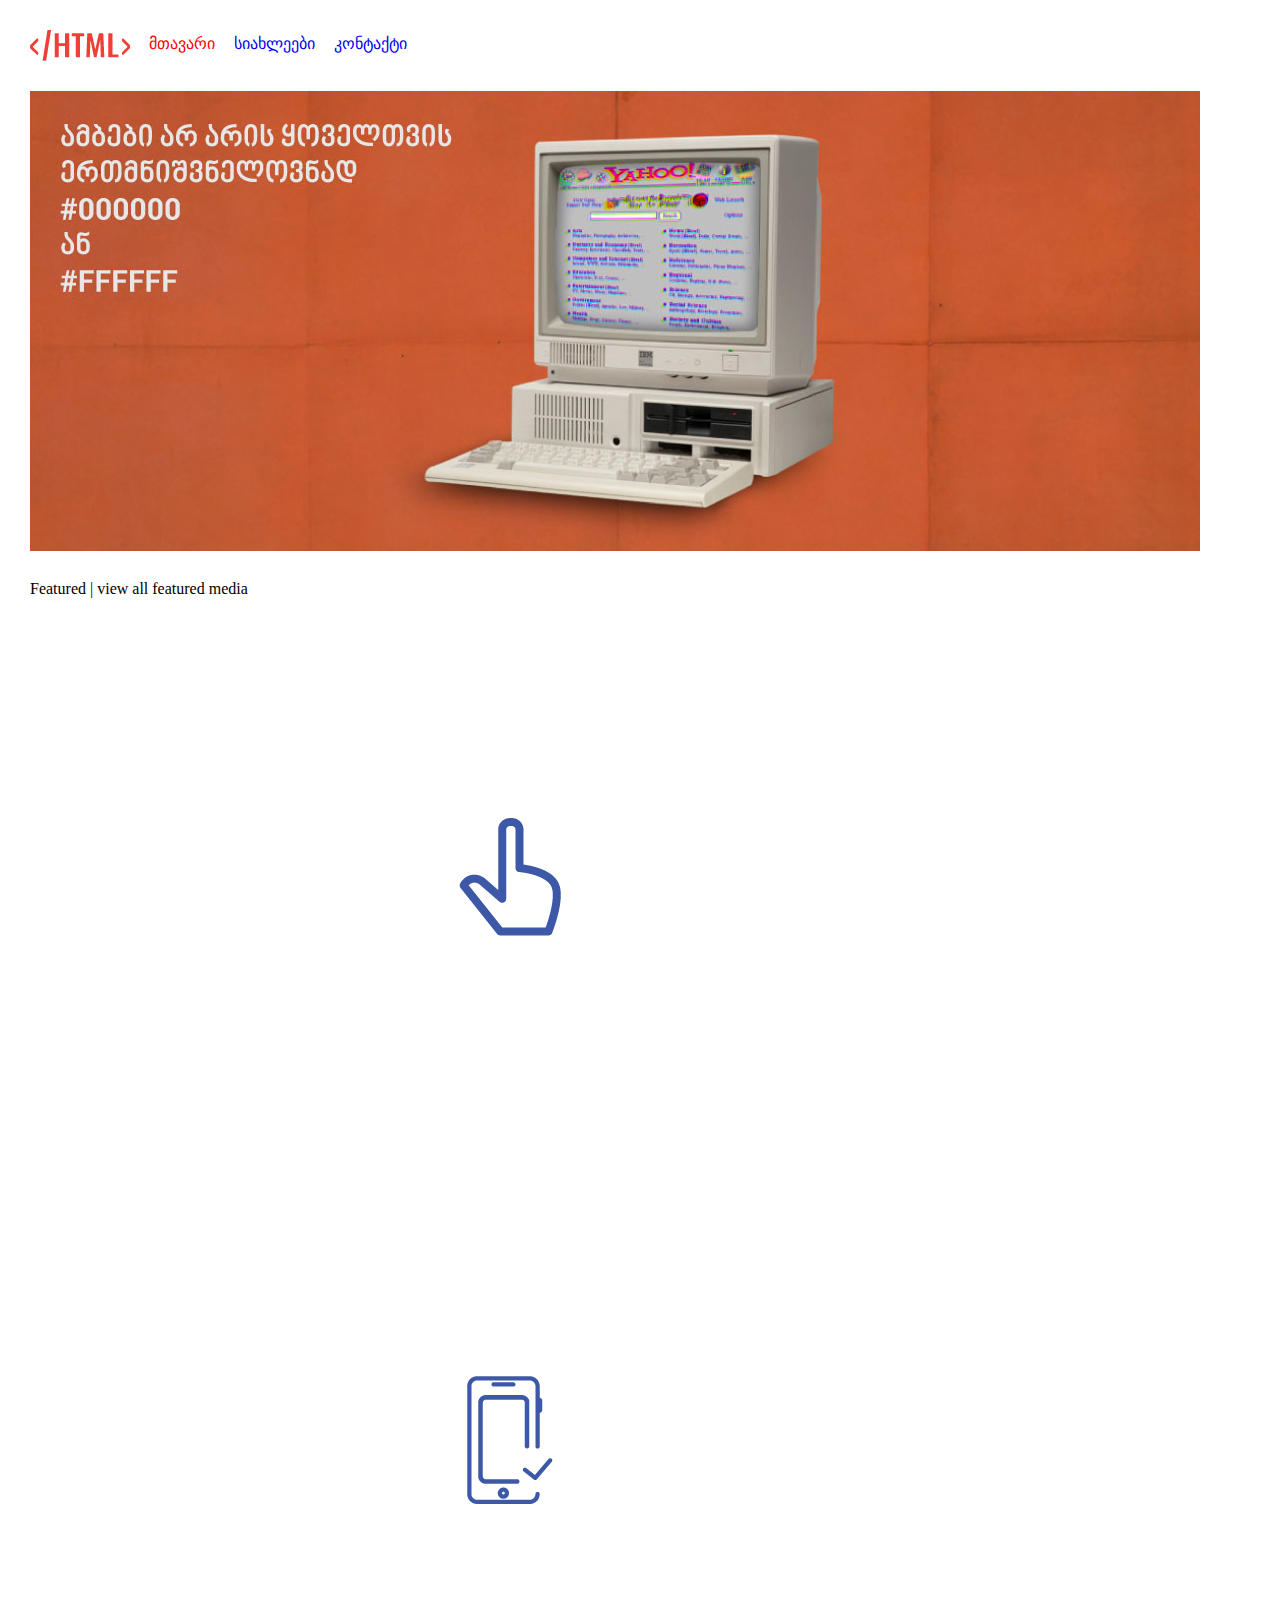
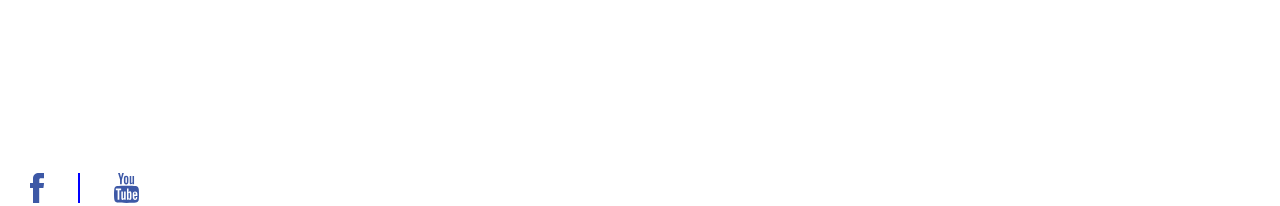
==== index.html @ 6ba9b352 "add project" ====
<!DOCTYPE html>
<html>
<head>
	<title>გაკვეთილი 4</title>
	<link rel="stylesheet" type="text/css" href="css/reset.css">
	<link rel="stylesheet" type="text/css" href="css/style.css">
	

</head>
<body>
	<header>
	  <img class="logo" src="image/logo.png" alt="logo">
		<nav class="nav">
			<ul class="nav-ul">
				<li class="nav-li">
					<a  class="nav-a" href="index.html"> <span class="witeli"> მთავარი </a>
				</li>
				<li class="nav-li">
					<a class="nav-a active" href="news.html"> სიახლეები </a>
				</li>
				<li class="nav-li">
					<a class="nav-a" href="contact.html"> კონტაქტი </a>
				</li>			
			</ul>		
		</nav>
		<img class="image" src="image/komp.jpg">
	</header>
	<section>
		<h3 class="satauri2"> Featured | view all featured media </h3>
		<img class="logo14" src="image/logo14.png" alt="logo14">
		<img class="logo13" src="image/logo13.png" alt="logo13">
    </section>
		<footer>
		<div class="footer-box">
			<img class="img" src="image/fb.svg" alt="facebook">
			<div class="divider"> </div>
			<img  class="img" src="image/youtube.svg" alt="youtube">
		</div>
	</footer>


</body>
</html>
---- css/style.css ----
.logo{
	width:100px;
	vertical-align: middle;
	display: inline-block;

}
.witeli{
	color: red;
}
.nav{
	display: inline-block;
	
}
.nav-li{
	display: inline-block;
	margin-left: 15px;
}
.image{

	margin-top: 30px;
	margin-bottom: 30px;
	display: inline-block;
	vertical-align: top;
	}
	.date{
		font-size: 22px;

	}
.blue-box{
	
	background-color: #3D58A6;
    display: inline-block;
	font-size:35px;
	padding: 15px;
	margin-top: 30px;
	
    }
    .date{
    	color: blue;
    
     
    }
body{
    	padding: 30px 0 0 30px;
    }
.satauri{
	font-size: 20px;
	margin-top: 30px;
	}
.article-p{

	margin-left: 35px;
	margin-bottom: 30px;
	margin-top: 40px;
	display: inline-block;
	width: 960px;
}
.contacts{
	margin-top: 120px;
 	margin-left: 100px;
 	display: inline-block;

 }
.map{
	display: inline-block;
	width: 1000px;
	height: 600px;
	margin-top:50px;
	margin-left: 50px;
}
.logo14{
	display: inline-block;
	

}

.logo13{
	display: inline-block;

}
.img{
	height: 30px;
	display: inline-block;
	margin-top: 50px;
	}

.divider{
     display: inline-block;
     height: 30px;
     width: 2px;
     background-color: blue;
     margin:0 30px;
 }
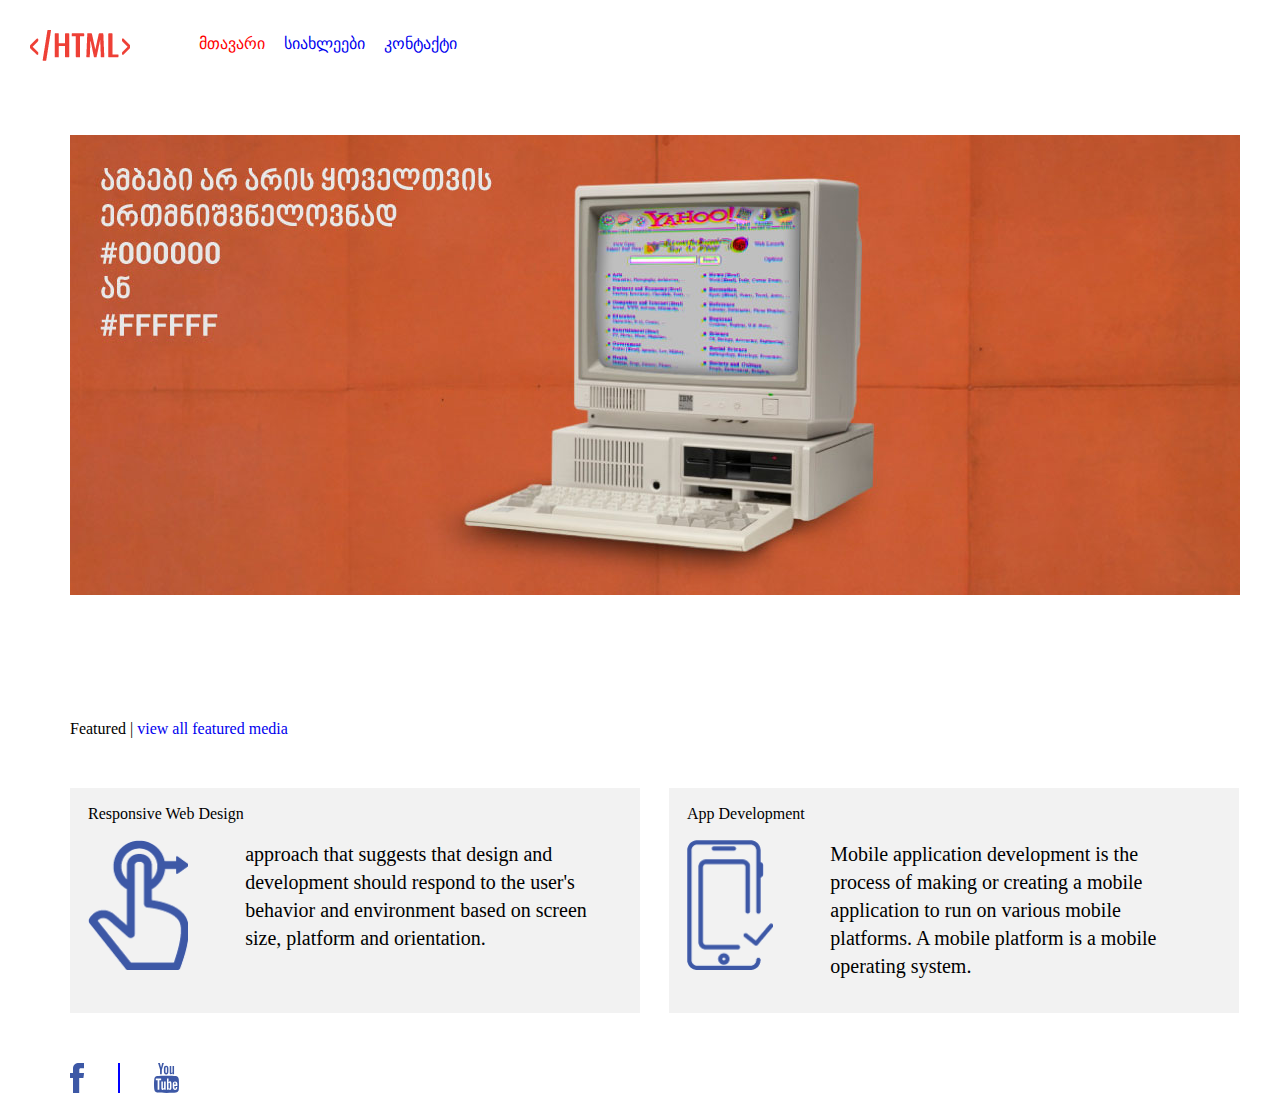
==== commit b7af072c: "add logo" ====
--- a/index.html
+++ b/index.html
@@ -3,6 +3,7 @@
 <head>
 	<title>გაკვეთილი 4</title>
 	<link rel="stylesheet" type="text/css" href="css/reset.css">
+	<link rel="stylesheet" type="text/css" href="css/fonts.css">
 	<link rel="stylesheet" type="text/css" href="css/style.css">
 	
 
@@ -23,18 +24,35 @@
 				</li>			
 			</ul>		
 		</nav>
-		<img class="image" src="image/komp.jpg">
 	</header>
 	<section>
-		<h3 class="satauri2"> Featured | view all featured media </h3>
-		<img class="logo14" src="image/logo14.png" alt="logo14">
-		<img class="logo13" src="image/logo13.png" alt="logo13">
+		<div class="container">
+	         <img class="baneri" src="image/komp.jpg" alt="komp">
+	    </div>
+	</section>
+	<section>
+		<div class="container">
+		     <h3 class="middle"> Featured | <a href="#">view all featured media</a> </h3>
+		     <div class="article-wraper"> 
+		     	<div class="article-box display-inline-block">
+		     		<h3 class="text">Responsive Web Design </h3>
+		     		 <img class="image-article display-inline-block" src="image/finger.png" alt="finger">
+		     		 <p class="article-p display-inline-block">approach that suggests that design and development should respond to the user's behavior and environment based on screen size, platform and orientation.</p>
+		     	</div>
+		     	<div class="article-box wright-box display-inline-block">
+		     		<h3 class="text">App Development </h3>
+		     		 <img class="image-article display-inline-block" src="image/mobile.png" alt="mobile">
+		     		 <p class="article-p display-inline-block">Mobile application development is the process of making or creating a mobile application to run on various mobile platforms. A mobile platform is a mobile operating system.</p>
+		     	</div>
+		     </div>
+		     </div>
     </section>
 		<footer>
-		<div class="footer-box">
-			<img class="img" src="image/fb.svg" alt="facebook">
-			<div class="divider"> </div>
-			<img  class="img" src="image/youtube.svg" alt="youtube">
+		<div class="footer-box container">
+			 <img class="img" src="image/fb.svg" alt="facebook">
+		<div class="divider">
+		</div>
+			 <img  class="img" src="image/youtube.svg" alt="youtube">
 		</div>
 	</footer>
 
--- a/css/style.css
+++ b/css/style.css
@@ -1,7 +1,16 @@
+.container{
+	width: 1170px;
+	margin:0px auto;
+
+}
+.display-inline-block{
+	display: inline-block;
+}
 .logo{
 	width:100px;
+	margin-right: 50px;
 	vertical-align: middle;
-	display: inline-block;
+	
 
 }
 .witeli{
@@ -9,6 +18,7 @@
 }
 .nav{
 	display: inline-block;
+	margin-bottom: 83px;
 	
 }
 .nav-li{
@@ -48,13 +58,13 @@
 	margin-top: 30px;
 	}
 .article-p{
+	width: 344px;
+	font-size: 20px;
+	line-height: 28px;
+	vertical-align: top;
+	margin-left: 53px;
+}
 
-	margin-left: 35px;
-	margin-bottom: 30px;
-	margin-top: 40px;
-	display: inline-block;
-	width: 960px;
-}
 .contacts{
 	margin-top: 120px;
  	margin-left: 100px;
@@ -68,16 +78,18 @@
 	margin-top:50px;
 	margin-left: 50px;
 }
-.logo14{
-	display: inline-block;
-	
+.article-box{
+	width: 570px;
+	height: 225px;
+	background-color: #F2F2F2;
+	margin-top: 15px;
+	padding-left: 18px;
+	padding-top: 18px;
+	padding-bottom: 36px;
+
 
 }
 
-.logo13{
-	display: inline-block;
-
-}
 .img{
 	height: 30px;
 	display: inline-block;
@@ -91,3 +103,53 @@
      background-color: blue;
      margin:0 30px;
  }
+.image-article{
+	height: 130px;
+
+}
+.baneri{
+	margin-bottom: 123px;
+}
+.middle{
+	margin-bottom: 36px;
+}
+.text{
+	margin-bottom: 18px;
+}
+.wright-box{
+	margin-left: 25px;
+}
+.article-box2{
+	background-color: #F2F2F2;
+	height: 570px;
+}
+/*contact page*/
+ .contact-section{
+ 	background-color: #E6E6E6;
+ 	padding: 40px 0 55px 0;
+ 	margin-top:30px;
+ }
+ .contact-span{
+ 	font-size: 16px;
+ 	color: #808080;
+ 	font-family: 'Roboto', sans-serif;
+ }
+ .contact-title{
+ 	color: #3D58A6;
+ 	font-size: 20px;
+ 	 font-family: 'BPG Nino Mtavruli Bold';
+ }
+ .left-block{
+ 	vertical-align: top;
+ 	margin-right:35px;
+ }
+ .right-block{
+ 	vertical-align: top;
+ 	width: 875px;
+ 	height: 466px;
+ }
+ .right-block iframe{
+ 	width: 100%;
+ 	height: 100%;
+ }
+/*end contact page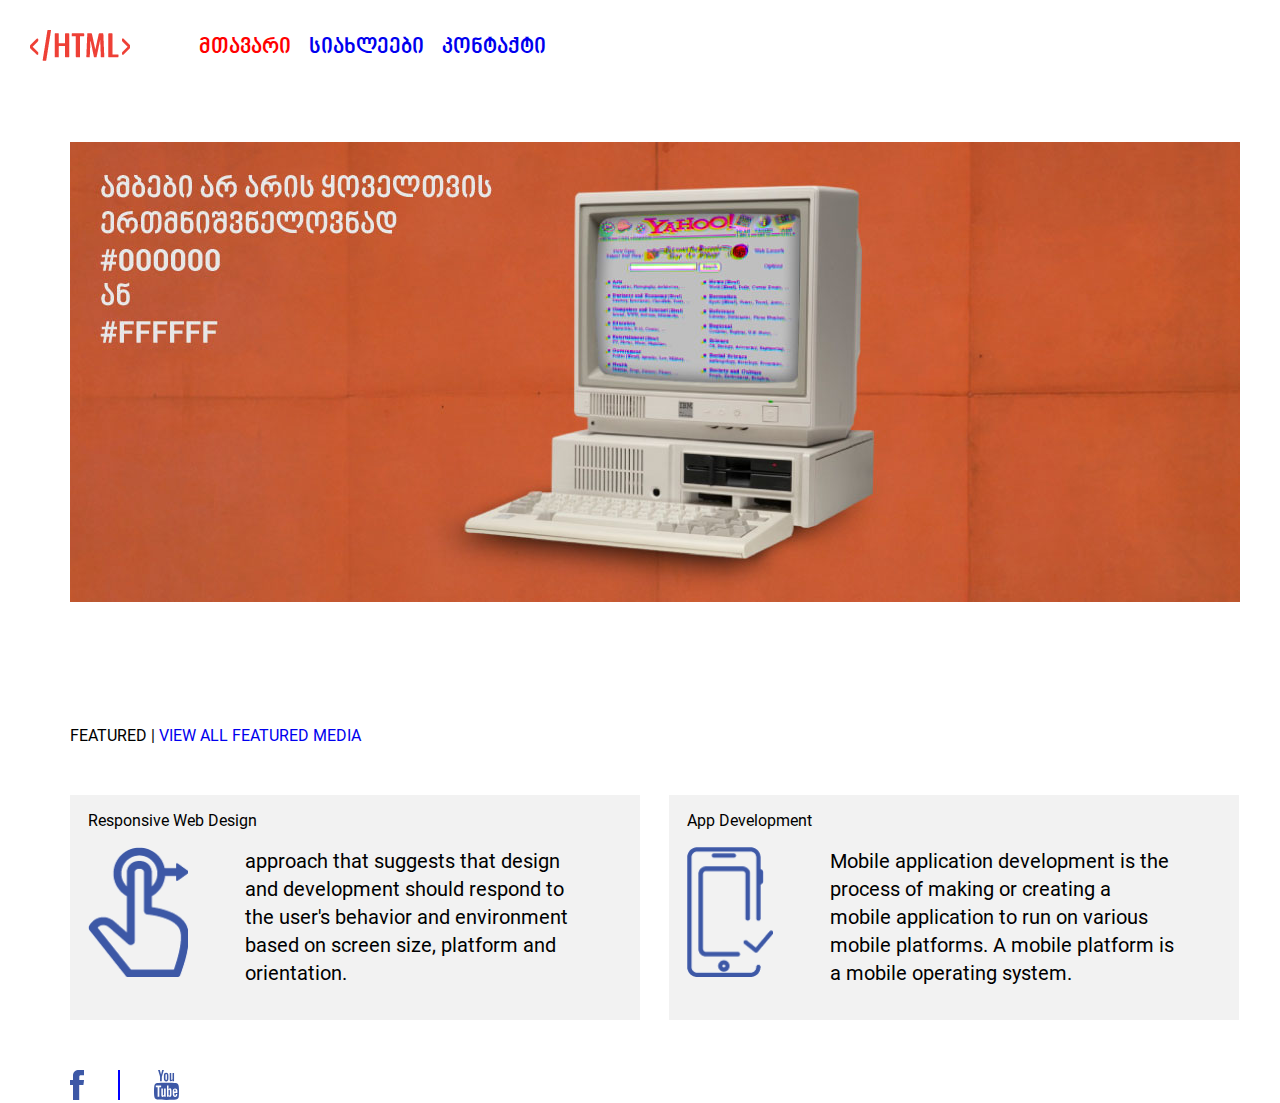
==== commit fae7f000: "add contact" ====
--- a/index.html
+++ b/index.html
@@ -49,7 +49,7 @@
     </section>
 		<footer>
 		<div class="footer-box container">
-			 <img class="img" src="image/fb.svg" alt="facebook">
+			 <img class="img"  src="image/fb.svg" alt="facebook">
 		<div class="divider">
 		</div>
 			 <img  class="img" src="image/youtube.svg" alt="youtube">
--- a/css/fonts.css
+++ b/css/fonts.css
@@ -0,0 +1,20 @@
+@font-face {
+    font-family: 'BPG Nino Mtavruli Bold';
+    src: url('../fonts/bpg-nino-mtavruli-bold-webfont.eot'); /* IE9 Compat Modes */
+    src: url('../fonts/bpg-nino-mtavruli-bold-webfont.eot?#iefix') format('embedded-opentype'), /* IE6-IE8 */
+         url('../fonts/bpg-nino-mtavruli-bold-webfont.woff2') format('woff2'), /* Super Modern Browsers */
+         url('../fonts/bpg-nino-mtavruli-bold-webfont.woff') format('woff'), /* Pretty Modern Browsers */
+         url('../fonts/bpg-nino-mtavruli-bold-webfont.ttf') format('truetype'), /* Safari, Android, iOS */
+         url('../fonts/bpg-nino-mtavruli-bold-webfont.svg#bpg_nino_mtavrulibold') format('svg'); /* Legacy iOS */
+}
+
+@font-face {
+    font-family: 'Roboto';
+    src: url('../fonts/Roboto-Regular.eot');
+    src: url('../fonts/Roboto-Regular.eot?#iefix') format('embedded-opentype'),
+        url('../fonts/Roboto-Regular.woff2') format('woff2'),
+        url('../fonts/Roboto-Regular.woff') format('woff'),
+        url('../fonts/Roboto-Regular.svg#Roboto-Regular') format('svg');
+    font-weight: normal;
+    font-style: normal;
+}--- a/css/style.css
+++ b/css/style.css
@@ -13,15 +13,21 @@
 	
 
 }
+.nav-a{
+	font-family: "BPG Nino Mtavruli Bold", sans-serif;
+	font-size: 22px;
+}
 .witeli{
 	color: red;
 }
 .nav{
 	display: inline-block;
 	margin-bottom: 83px;
+	 font-family: 'BPG Nino Mtavruli Bold';
 	
 }
 .nav-li{
+	vertical-align: top;
 	display: inline-block;
 	margin-left: 15px;
 }
@@ -63,6 +69,7 @@
 	line-height: 28px;
 	vertical-align: top;
 	margin-left: 53px;
+	font-family: 'Roboto';
 }
 
 .contacts{
@@ -112,9 +119,12 @@
 }
 .middle{
 	margin-bottom: 36px;
+	text-transform: uppercase;
+	font-family: 'Roboto';
 }
 .text{
 	margin-bottom: 18px;
+	font-family: 'Roboto';
 }
 .wright-box{
 	margin-left: 25px;
@@ -137,7 +147,7 @@
  .contact-title{
  	color: #3D58A6;
  	font-size: 20px;
- 	 font-family: 'BPG Nino Mtavruli Bold';
+ 	font-family: 'BPG Nino Mtavruli Bold';
  }
  .left-block{
  	vertical-align: top;
@@ -152,4 +162,6 @@
  	width: 100%;
  	height: 100%;
  }
-/*end contact page+.nino{
+	 font-family: 'BPG Nino Mtavruli Bold';
+}
